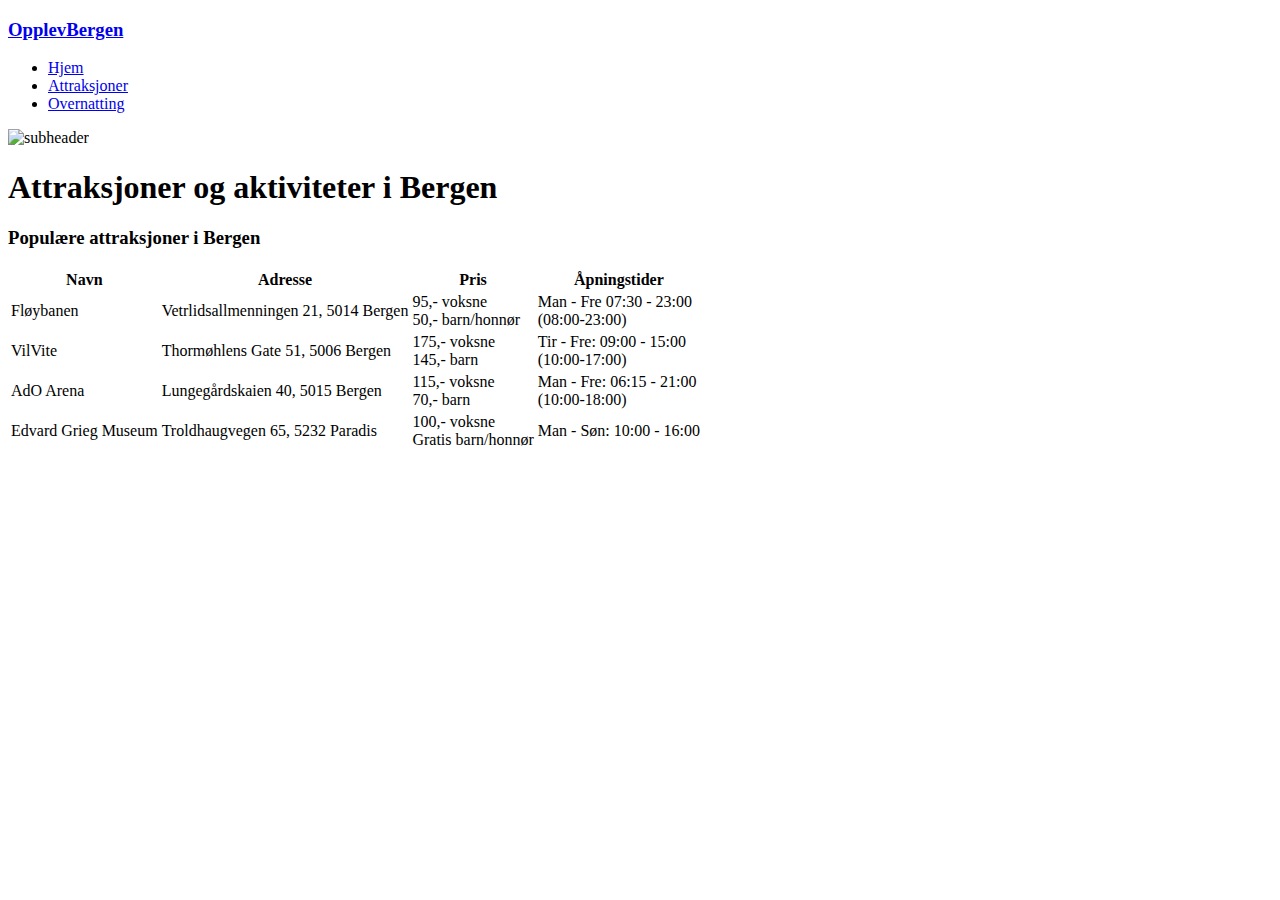
==== underside_1.html @ 7208961f "." ====
<!DOCTYPE html>
<html lang="nb">
<head>
	<title>Attraksjoner</title>
	<meta charset="utf-8">
	<meta name="viewport" content="width=device-width, initial-scale=1.0">
	<link rel="stylesheet" href="css/master.css">
  <script src="js/master.js"></script>
</head>
<body>
	<header>
		<nav>
			<div id="logo">
				<a href="index.html"><h3>OpplevBergen</h3></a>
			</div>
			<ul>
				<li> <a href="index.html">Hjem</a></li>
				<li> <a href="underside_1.html" class="active">Attraksjoner</a></li>
				<li> <a href="underside_2.html">Overnatting</a></li>
			</ul>
		</nav>
		<div id="subheader">
			<img src="img/fløyen.jpeg" alt="subheader">
			<h1><span> Attraksjoner og aktiviteter i Bergen </span></h1>
		</div>
	</header>
  <div id="main">
			<!-- mer tekst under -->
		<h3>Populære attraksjoner i Bergen</h3>
		<table>
			<tr>
				<th>Navn</th>
				<th>Adresse</th>
				<th>Pris</th>
				<th>Åpningstider</th>
			</tr>
			<tr>
				<td>Fløybanen</td>
				<td>Vetrlidsallmenningen 21, 5014 Bergen</td>
				<td>95,- voksne <br> 50,- barn/honnør</td>
				<td>Man - Fre 07:30 - 23:00 <br> (08:00-23:00)</td>
			</tr>
			<tr>
				<td>VilVite</td>
				<td>Thormøhlens Gate 51, 5006 Bergen</td>
				<td>175,- voksne <br> 145,- barn</td>
				<td>Tir - Fre: 09:00 - 15:00 <br> (10:00-17:00)</td>
			</tr>
			<tr>
				<td>AdO Arena</td>
				<td>Lungegårdskaien 40, 5015 Bergen</td>
				<td>115,- voksne <br> 70,- barn</td>
				<td>Man - Fre: 06:15 - 21:00 <br> (10:00-18:00)</td>
			</tr>
			<tr>
				<td>Edvard Grieg Museum</td>
				<td>Troldhaugvegen 65, 5232 Paradis</td>
				<td>100,- voksne <br> Gratis barn/honnør</td>
				<td>Man - Søn: 10:00 - 16:00</td>
			</tr>
		</table>
	</div>
 </body>
 </html>
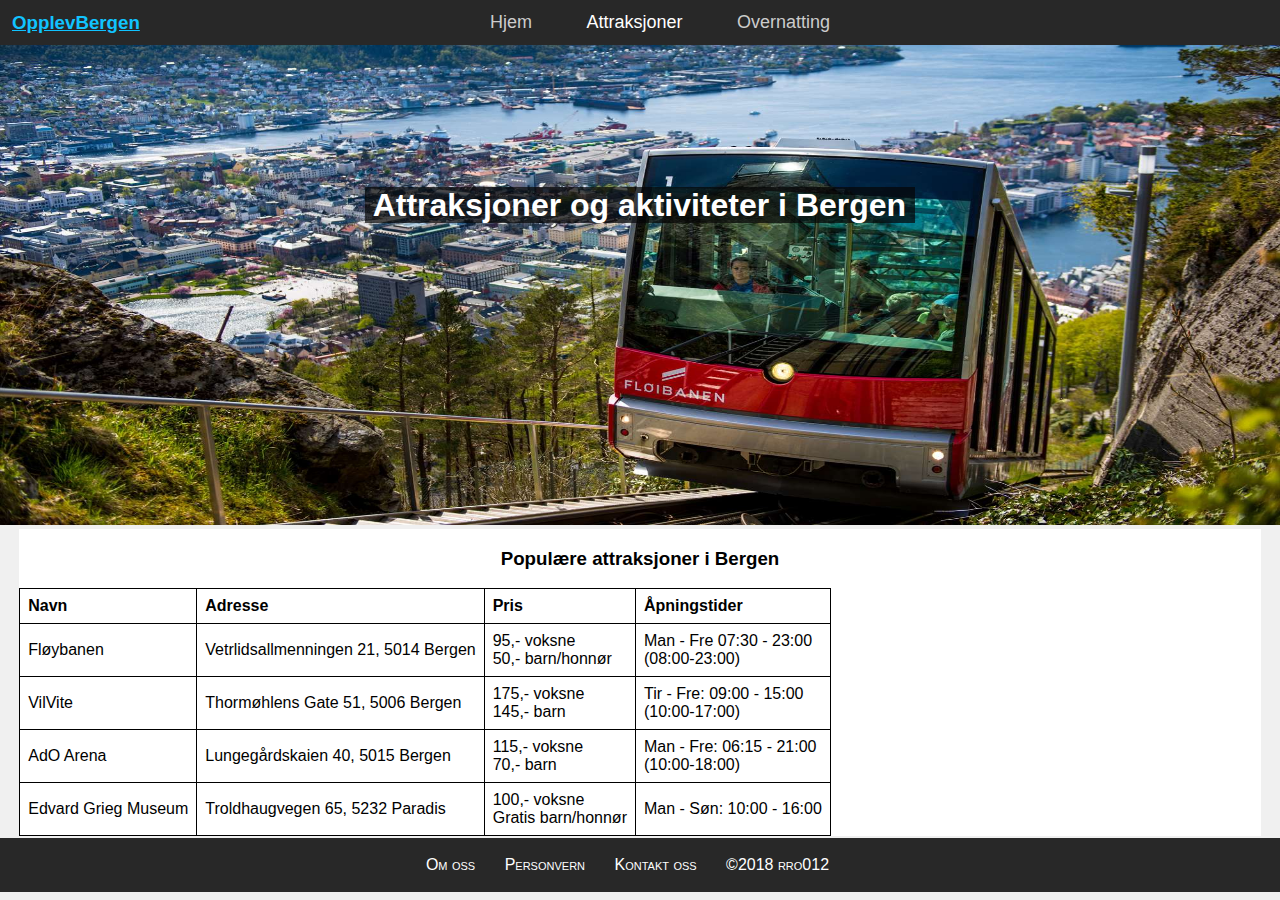
==== commit b86fb684: "." ====
--- a/underside_1.html
+++ b/underside_1.html
@@ -25,7 +25,6 @@
 		</div>
 	</header>
   <div id="main">
-			<!-- mer tekst under -->
 		<h3>Populære attraksjoner i Bergen</h3>
 		<table>
 			<tr>
@@ -60,5 +59,13 @@
 			</tr>
 		</table>
 	</div>
+	<footer>
+		<ul>
+			<li>Om oss</li>
+			<li>Personvern</li>
+			<li>Kontakt oss</li>
+			<li>©2018 rro012</li>
+		</ul>
+	</footer>
  </body>
  </html>
--- a/css/master.css
+++ b/css/master.css
@@ -0,0 +1,206 @@
+/* Struktur for alle sider */
+body {
+    margin: 0;
+    background: #f0f0f0;
+    font-family: "Gill Sans", sans-serif;
+}
+
+a {
+    text-decoration: none;
+    color: inherit;
+}
+
+#logo {	position: absolute;}
+
+#logo h3 {
+    margin: 0;
+    padding: 12px;
+    color: #11c3ff;
+}
+
+nav > ul {
+    margin: 0;
+    background-color: #282828;
+    text-align: center;
+}
+
+nav > ul > li{
+    display: inline-block;
+    padding: 12px 25px;
+}
+
+nav > ul > li > a {
+    color: #ffffff;
+    font-size: 18px;
+}
+
+nav a:not(.active) {color: #ccc;}
+
+nav a:not(.active):hover {
+    color: #11c3ff;
+    text-decoration-line: underline;
+}
+
+#subheader {
+    position: relative;
+    text-align: center;
+}
+
+#subheader > img {
+    width: 100%;
+    max-height: 480px;
+}
+
+#subheader > h1 {
+    position: absolute;
+    top: 25%;
+    width: 100%;
+}
+
+#subheader span {
+    color: #ffffff;
+    background-color: rgba(5, 5, 5, 0.7);
+    white-space: pre;
+}
+
+#main {
+    width: 97%;
+    margin: 0 auto;
+    background-color: #ffffff;
+    overflow: hidden;
+    text-align: center;
+}
+
+.section {
+    float: left;
+    width: 50%;
+    text-align: center;
+    background-color: inherit;
+}
+
+.section > h2 {padding: 2px 10px 2px 10px;}
+
+.section > a {
+    color: #11c3ff;
+}
+
+footer {
+    clear: both;
+    margin-top: 2px;
+    width: 100%;
+    background-color: #282828;
+
+}
+
+footer > ul {
+    margin: 0;
+    padding: 18px;
+    text-align: center;
+    color: #ffffff;
+}
+
+footer > ul > li {
+    display: inline-block;
+    padding-right: 25px;
+    font-variant: small-caps;
+}
+
+/* Struktur for hovedsiden */
+
+.section img {
+    margin: 50px;
+
+}
+
+/*Struktur for underside 1 */
+
+#attraksjoner {
+    margin: 0 auto;
+}
+
+table, th, td {
+    border: 1px solid black;
+    border-collapse: collapse;
+}
+
+th, td {
+    padding: 8px;
+    text-align: left;
+}
+
+/* Struktur for underside 2 */
+
+#map {
+    margin: 0 auto;
+    height: 350px;
+    width: 80%;
+    padding: 20px;
+}
+
+.hotel {
+    margin-left: 10px;
+    margin-bottom: 10px;
+    padding-left: 5px;
+    padding-right: 2px;
+    min-width: 500px;
+    display: table;
+    background-color: #e2e0e0;
+    text-align: left;
+
+}
+
+@media screen and (max-width:750px) {
+
+    #subheader,  #main {
+        font-size: 12px;
+    }
+
+    #logo {visibility: hidden;}
+
+    nav > ul > li {
+        margin: 0;
+        padding: 12px;
+        box-sizing: border-box;
+        text-align: center;
+    }
+
+    .section img {
+        max-height: 70px;
+        max-width: 70px;
+        display: block;
+    }
+
+
+    footer > ul {bottom: 0;}
+
+    footer > ul > li{
+        text-align: center;
+        width: 100%;
+        box-sizing: border-box;
+        margin: 0;
+    }
+}
+
+@media screen and (max-width:480px) {
+
+    #subheader,  #main {
+        font-size: 12px;
+    }
+
+    nav > ul > li {
+        box-sizing: border-box;
+        width: 100%;
+        margin: 0;
+        padding: 8px;
+        text-align: center;
+    }
+
+
+    footer > ul > li{
+        text-align: center;
+        margin: 0;
+        padding: 4px;
+        box-sizing: border-box;
+        bottom: inherit;
+    }
+}
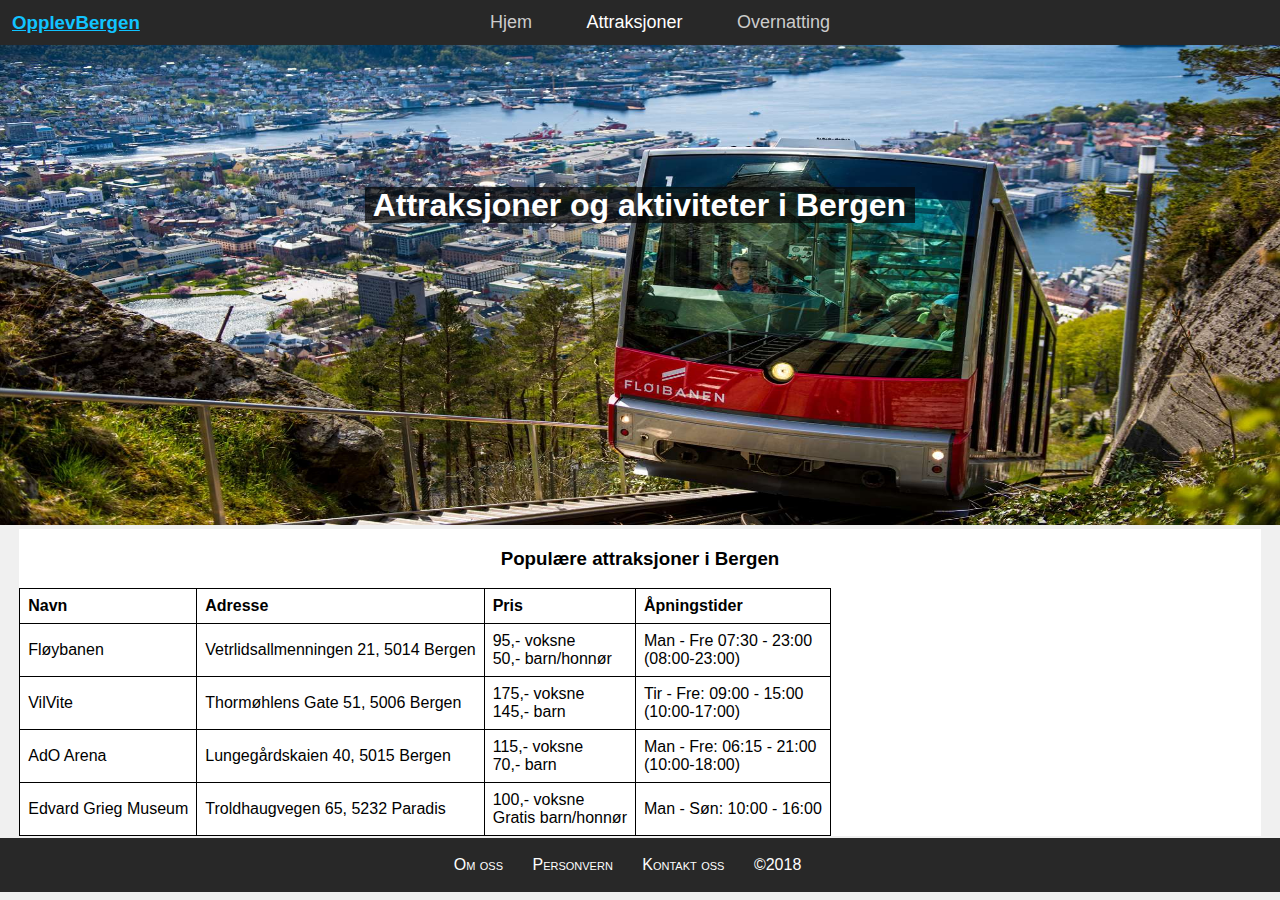
==== commit 5ae5275d: "." ====
--- a/underside_1.html
+++ b/underside_1.html
@@ -64,7 +64,7 @@
 			<li>Om oss</li>
 			<li>Personvern</li>
 			<li>Kontakt oss</li>
-			<li>©2018 rro012</li>
+			<li>©2018</li>
 		</ul>
 	</footer>
  </body>
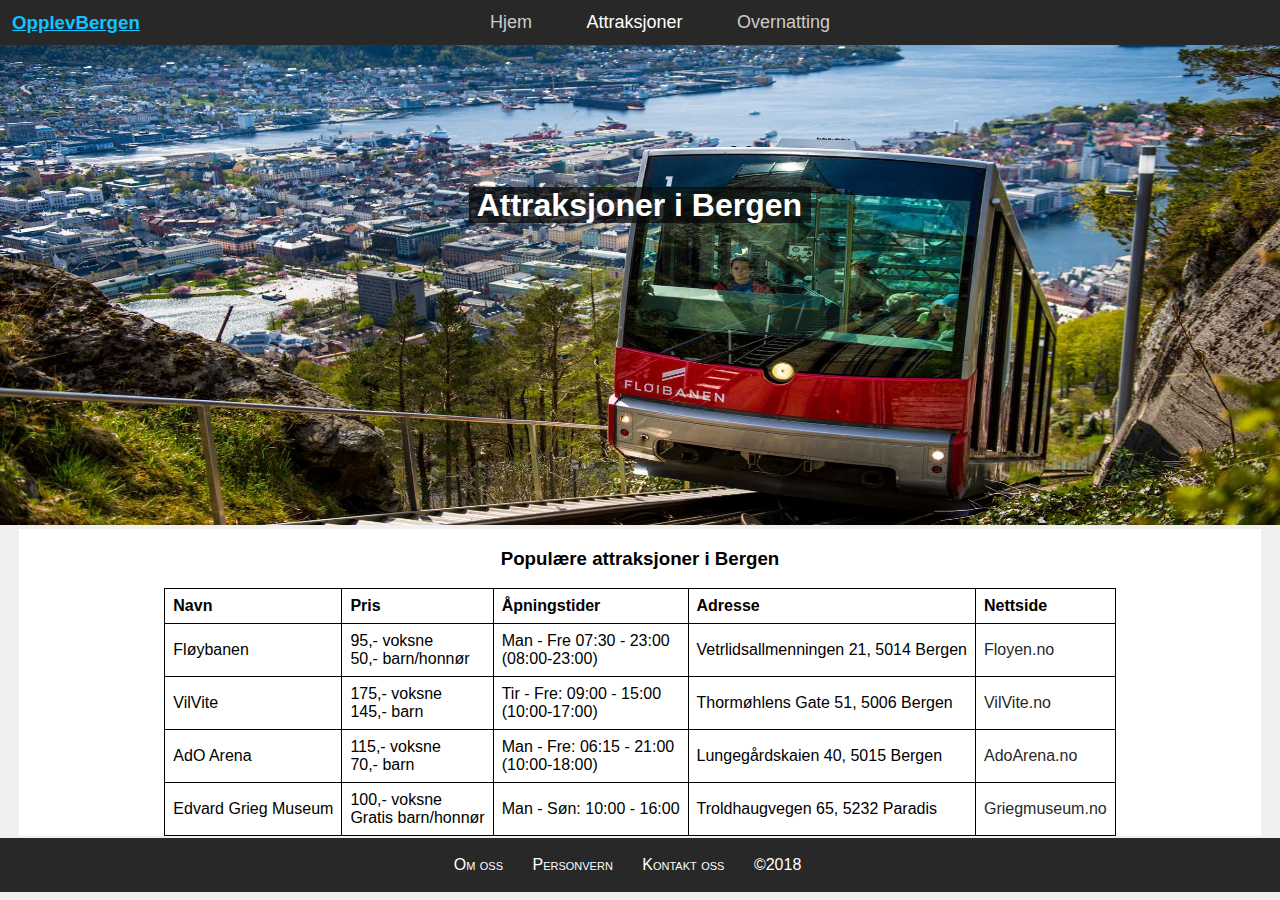
==== commit 68ea8993: "." ====
--- a/underside_1.html
+++ b/underside_1.html
@@ -8,7 +8,7 @@
   <script src="js/master.js"></script>
 </head>
 <body>
-	<header>
+    <header>
 		<nav>
 			<div id="logo">
 				<a href="index.html"><h3>OpplevBergen</h3></a>
@@ -21,44 +21,49 @@
 		</nav>
 		<div id="subheader">
 			<img src="img/fløyen.jpeg" alt="subheader">
-			<h1><span> Attraksjoner og aktiviteter i Bergen </span></h1>
+			<h1><span> Attraksjoner i Bergen </span></h1>
 		</div>
 	</header>
-  <div id="main">
+    <div id="main">
 		<h3>Populære attraksjoner i Bergen</h3>
 		<table>
 			<tr>
 				<th>Navn</th>
-				<th>Adresse</th>
 				<th>Pris</th>
 				<th>Åpningstider</th>
+                <th>Adresse</th>
+				<th>Nettside</th>
 			</tr>
 			<tr>
 				<td>Fløybanen</td>
-				<td>Vetrlidsallmenningen 21, 5014 Bergen</td>
 				<td>95,- voksne <br> 50,- barn/honnør</td>
 				<td>Man - Fre 07:30 - 23:00 <br> (08:00-23:00)</td>
+                <td>Vetrlidsallmenningen 21, 5014 Bergen</td>
+				<td><a href="http://floyen.no/floibanen/"> Floyen.no</a></td>
 			</tr>
 			<tr>
 				<td>VilVite</td>
-				<td>Thormøhlens Gate 51, 5006 Bergen</td>
 				<td>175,- voksne <br> 145,- barn</td>
 				<td>Tir - Fre: 09:00 - 15:00 <br> (10:00-17:00)</td>
+                <td>Thormøhlens Gate 51, 5006 Bergen</td>
+				<td><a href="https://www.vilvite.no/"> VilVite.no</a></td>
 			</tr>
 			<tr>
 				<td>AdO Arena</td>
-				<td>Lungegårdskaien 40, 5015 Bergen</td>
 				<td>115,- voksne <br> 70,- barn</td>
 				<td>Man - Fre: 06:15 - 21:00 <br> (10:00-18:00)</td>
+                <td>Lungegårdskaien 40, 5015 Bergen</td>
+				<td><a href="http://adoarena.no/">AdoArena.no</a></td>
 			</tr>
 			<tr>
 				<td>Edvard Grieg Museum</td>
-				<td>Troldhaugvegen 65, 5232 Paradis</td>
 				<td>100,- voksne <br> Gratis barn/honnør</td>
 				<td>Man - Søn: 10:00 - 16:00</td>
+                <td>Troldhaugvegen 65, 5232 Paradis</td>
+				<td><a href="http://griegmuseum.no/en/about-troldhaugen/">Griegmuseum.no</a></td>
 			</tr>
 		</table>
-	</div>
+    </div>
 	<footer>
 		<ul>
 			<li>Om oss</li>
--- a/css/master.css
+++ b/css/master.css
@@ -113,11 +113,11 @@
 }
 
 /*Struktur for underside 1 */
-
-#attraksjoner {
-    margin: 0 auto;
-}
-
+#main table {
+    margin-left: auto;
+    margin-right: auto;
+
+}
 table, th, td {
     border: 1px solid black;
     border-collapse: collapse;
@@ -126,6 +126,10 @@
 th, td {
     padding: 8px;
     text-align: left;
+}
+
+table a {
+    color: #282828;
 }
 
 /* Struktur for underside 2 */
@@ -137,7 +141,7 @@
     padding: 20px;
 }
 
-.hotel {
+#hotel {
     margin-left: 10px;
     margin-bottom: 10px;
     padding-left: 5px;
